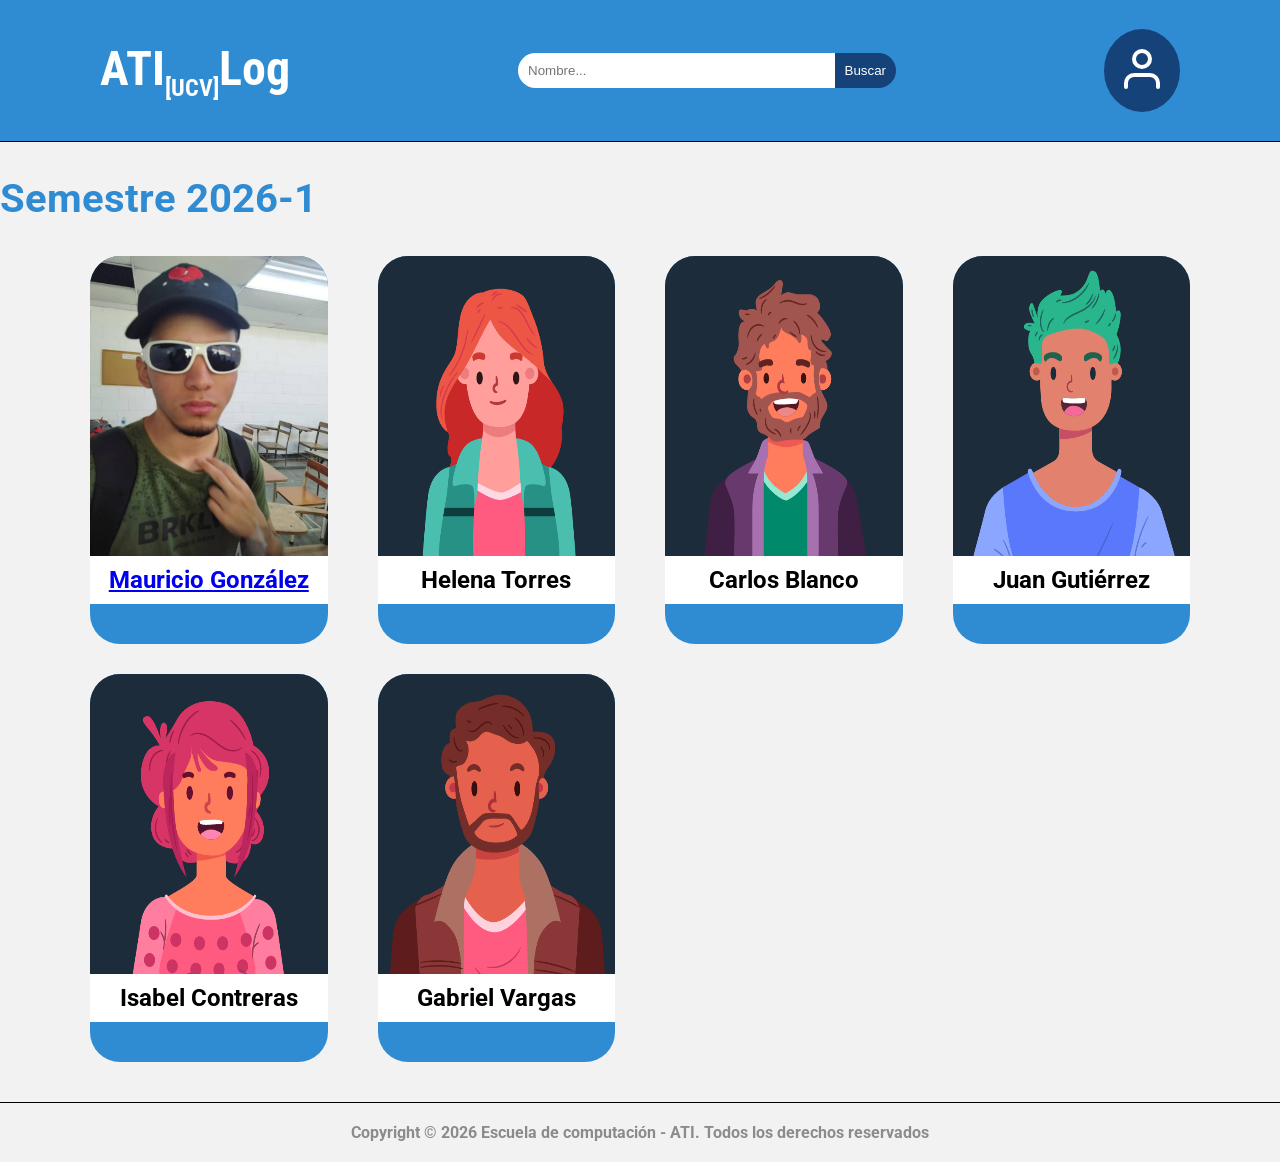
==== index.html @ 0d2f116d "Hecho responsive para escritorio Hecho responsive para escritorio, creo, ahora momento de implementa" ====
<!DOCTYPE html>
<html lang="es">
<head>
    <meta charset="UTF-8">
    <meta name="viewport" content="width=device-width, initial-scale=1.0">
    <link rel="icon" sizes="32x32" href="/icon/cropped-logonuevo-32x32.png">
    <link rel="icon" sizes="192x192" href="/icon/cropped-logonuevo-192x192.png">
    <link rel="stylesheet" href="/css/style.css">
    <title>ATI[UCV]Log 2026-1</title>
</head>
<body>

    <header>
        <nav>
            <h1>ATI<sub>[UCV]</sub>Log</h1>
            <div id="barraBusqueda">
                <input id="searchBar" type="search" placeholder="Nombre...">
                <input id="searchButton" type="submit" value="Buscar">
            </div>
            <button><img src="icon/userIcon.svg"></button>
        </nav>
    </header>
    <section>
        <h1>Semestre 2026-1</h1>
        <div id="perfiles">

            <a href="/30722334/profile.html">
                <div class="perfil">
                    <img src="/30722334/30722334.jpeg" alt="Foto de perfil">
                    <h2>Mauricio González</h2>
                </div>
            </a>
            <div class="perfil">
                <img src="/Dummies/Dummy1.png" alt="Foto de perfil">
                <h2>Helena Torres</h2>
            </div>
            <div class="perfil">
                <img src="/Dummies/Dummy2.png" alt="Foto de perfil">
                <h2>Carlos Blanco</h2>
            </div>
            <div class="perfil">
                <img src="/Dummies/Dummy3.png" alt="Foto de perfil">
                <h2>Juan Gutiérrez</h2>
            </div>
            <div class="perfil">
                <img src="/Dummies/Dummy4.png" alt="Foto de perfil">
                <h2>Isabel Contreras</h2>
            </div>
            <div class="perfil">
                <img src="/Dummies/Dummy5.png" alt="Foto de perfil">
                <h2>Gabriel Vargas</h2>
            </div>

        </div>
    </section>
    <footer>
        <p>Copyright &copy; 2026 Escuela de computación - ATI. Todos los derechos reservados</p>
    </footer>
    
</body>
</html>
---- css/style.css ----
@import "/css/_theme.css";
body {
    margin: 0%;
    font-family: var(--primary-font);
    background-color: var(--grey-50);
}

header {
    border-color: var(--gray-800);
    border-bottom: 1px solid;
    background-color: var(--main-color);
    font-family: var(--condensed-font);


    h1 {
       color: var(--white);
        font-size: 3em; 
    }

    sub{
        font-size: 0.5em;
    }
}

nav {
    display: flex;
    flex-wrap: wrap;
    align-items: center;
    justify-content: space-between;
    padding: 0px 100px 0px 100px;
}

#barraBusqueda {
    display: flex;
    align-items: center;
    margin-left: 20px;
    width: 35%;
}

#searchBar {
    flex: 1;
    padding: 10px;
    border-bottom-left-radius: 20px;
    border-top-left-radius: 20px;
    margin-right: 0px;
    width: auto;
    border: none;
}

#searchButton {
    padding: 10px;
    border-bottom-right-radius: 20px;
    border-top-right-radius: 20px;
    margin-left: 0px;
    width: auto;
    border: none;
    background-color: var(--accent-color);
    color: var(--white);
}

button {
    background-color: var(--accent-color);
    border: none;
    border-radius: 100%;
    padding: 20px;
}

#perfiles {
    display: grid;
    grid-template-columns: repeat(auto-fit, minmax(250px, 1fr));;
    gap: 30px;
    margin: 25px 80px 40px 80px;
}


.perfil {
    background-color: var(--main-color);
    display: flex;
    flex-direction: column;
    align-items: center;
    margin: 0px 10px 0px 10px;
    padding-bottom: 40px;
    border-radius: 30px;
    transition: transform 0.5s ease, background-color 0.5s ease;

    img {
        width: 100%;
        height: 300px;
        border-radius: 30px 30px 0px 0px;
    }

    h2 {
        background-color: var(--white);
        width: 100%;
        margin: 0px;
        padding: 10px 0px;
        text-align: center;
    }

    &:hover {
        transform: rotate(20deg) scale(1.25);
        background-color: var(--accent-color);
    }
}



footer {
    border-color: var(--gray-600);
    border-top-color: red;
    border-top: 1px solid;

    p {
        color: var(--grey-400);
        text-align: center;
        margin: 20px 0px 20px 0px;
    }
}



/*# PROFILE HTML */

.contenedorPerfil {
    display: flex;
    flex-direction: row;
    flex-wrap: wrap;
    box-shadow: 5px 5px 10px rgba(0, 0, 0, 0.2);
    margin: 0px 0px 20px 0px;
}

h1 {
    font-size: 40px;
    color: var(--main-color);
}

#imagenPerfil {
    flex: 1;
    padding: 0px 10px 0px 0px;
    background: var(--main-color);
    margin-right: 20px;
    
    img {
        width: 100%;
        height: 100%;
        border-bottom-right-radius: 80px;
    }
}

#informacion{
    flex: 2;          
    min-width: 200px;
}


#breve-descripcion-de-mi-persona {
    font-style: italic;
    font-family: var(--flex-font);
}

p {
    font-weight: 700;
}

a:active{
    color: var(--accent-color);
}    

/* Móviles: 320px - 480px */
@media (max-width: 480px) { 

 }

/* Tablets: 481px - 768px */
@media (min-width: 481px) and (max-width: 768px) { 

 }

/* Portátiles pequeños: 769px - 1024px */
@media (min-width: 769px) and (max-width: 1024px) { 

}

/* Escritorio grande: 1025px - 1200px (opcional, casi igual al base) */
@media (min-width: 1025px) and (max-width: 1200px) {
    
}
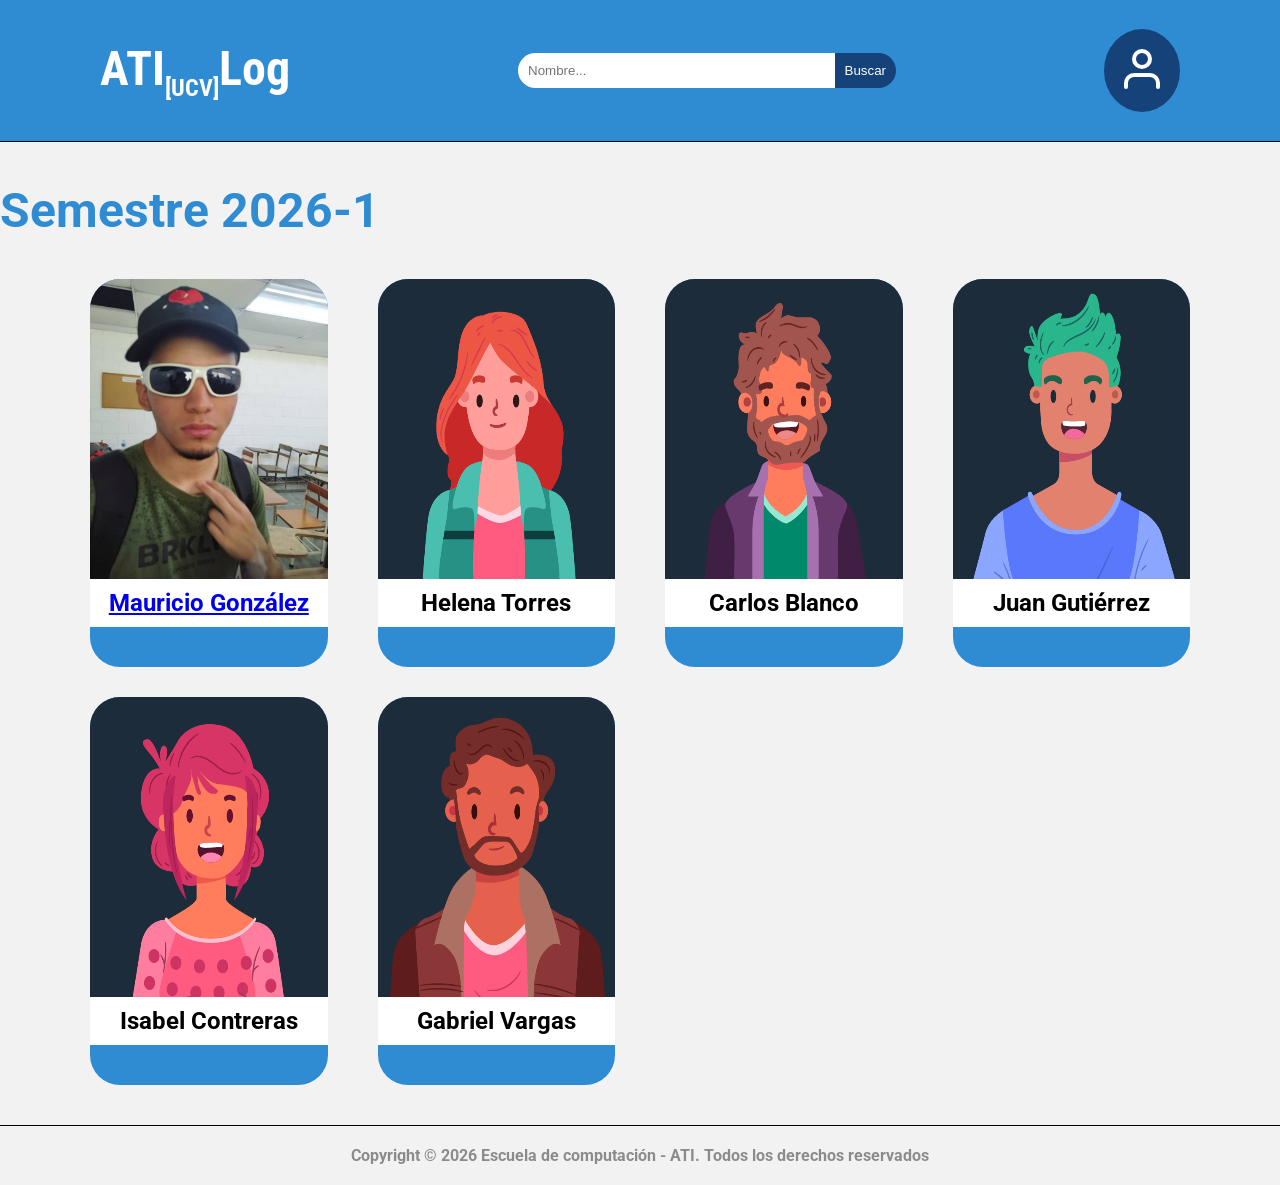
==== commit 6dd6430e: "Hecho Responsive para media 320px-480px" ====
--- a/index.html
+++ b/index.html
@@ -17,7 +17,8 @@
                 <input id="searchBar" type="search" placeholder="Nombre...">
                 <input id="searchButton" type="submit" value="Buscar">
             </div>
-            <button><img src="icon/userIcon.svg"></button>
+            <button id="mobileMenu"><img src="icon/menuIcon.svg"></button>
+            <button id="botonUsuario"><img src="icon/userIcon.svg"></button>
         </nav>
     </header>
     <section>
@@ -26,7 +27,11 @@
 
             <a href="/30722334/profile.html">
                 <div class="perfil">
-                    <img src="/30722334/30722334.jpeg" alt="Foto de perfil">
+                    <picture>
+                        <source media="(max-width: 480px)" srcset="/30722334/30722334Small.jpeg">
+                        <source media="(min-width: 481px)" srcset="/30722334/30722334Big.jpeg">
+                        <img src="/30722334/30722334Big.jpeg" alt="Mauricio González">
+                    </picture>
                     <h2>Mauricio González</h2>
                 </div>
             </a>
--- a/css/style.css
+++ b/css/style.css
@@ -70,6 +70,16 @@
     grid-template-columns: repeat(auto-fit, minmax(250px, 1fr));;
     gap: 30px;
     margin: 25px 80px 40px 80px;
+
+    a {
+        display: block;
+    }
+
+    picture {
+        width: 100%;
+        height: 300px;
+        border-radius: 30px 30px 0px 0px;
+    }
 }
 
 
@@ -130,7 +140,7 @@
 }
 
 h1 {
-    font-size: 40px;
+    font-size: 3em;
     color: var(--main-color);
 }
 
@@ -166,9 +176,52 @@
     color: var(--accent-color);
 }    
 
+
 /* Móviles: 320px - 480px */
 @media (max-width: 480px) { 
 
+    body {
+        font-size: 0.8em;
+    }
+    #barraBusqueda {
+        display: none;
+    }
+    #botonUsuario {
+        display: none;
+    }
+
+    nav {
+
+        display: flex;
+        flex-direction: row;
+        padding: 0px 20px 0px 20px;
+
+        button {
+            background-color: transparent;
+        }
+
+    }
+
+    #perfiles {
+        margin: 25px 20px 40px 20px;
+    }
+
+    .contenedorPerfil {
+        flex-direction: column;
+
+        #imagenPerfil {
+            padding: 0px 0px 10px 0px;
+            margin: 0px;
+        }
+
+        #informacion {
+            h1{
+                font-size: 2.2em;
+            }
+            padding: 0px 30px 0px 30px;
+            margin: 10px;
+        }
+    }
  }
 
 /* Tablets: 481px - 768px */
@@ -182,6 +235,8 @@
 }
 
 /* Escritorio grande: 1025px - 1200px (opcional, casi igual al base) */
-@media (min-width: 1025px) and (max-width: 1200px) {
-    
+@media (min-width: 1025px) {
+    #mobileMenu {
+        display: none;
+    }
 }
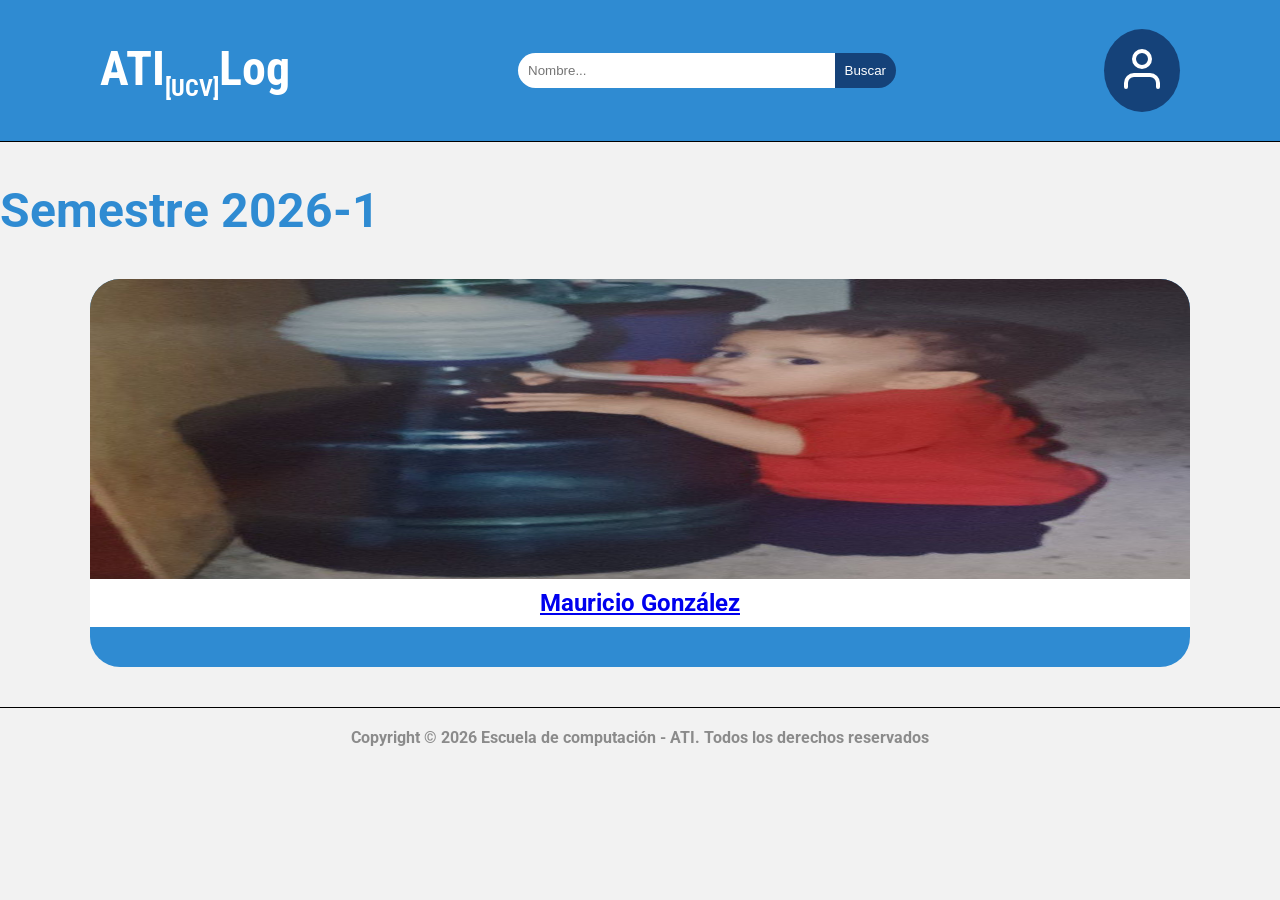
==== commit 64fedbbc: "sin dummies" ====
--- a/index.html
+++ b/index.html
@@ -35,26 +35,6 @@
                     <h2>Mauricio González</h2>
                 </div>
             </a>
-            <div class="perfil">
-                <img src="/Dummies/Dummy1.png" alt="Foto de perfil">
-                <h2>Helena Torres</h2>
-            </div>
-            <div class="perfil">
-                <img src="/Dummies/Dummy2.png" alt="Foto de perfil">
-                <h2>Carlos Blanco</h2>
-            </div>
-            <div class="perfil">
-                <img src="/Dummies/Dummy3.png" alt="Foto de perfil">
-                <h2>Juan Gutiérrez</h2>
-            </div>
-            <div class="perfil">
-                <img src="/Dummies/Dummy4.png" alt="Foto de perfil">
-                <h2>Isabel Contreras</h2>
-            </div>
-            <div class="perfil">
-                <img src="/Dummies/Dummy5.png" alt="Foto de perfil">
-                <h2>Gabriel Vargas</h2>
-            </div>
 
         </div>
     </section>
--- a/css/style.css
+++ b/css/style.css
@@ -176,6 +176,14 @@
     color: var(--accent-color);
 }    
 
+table {
+    font-size: 1.5em;
+}
+
+td {
+    padding: 10px 10px 10px 0px;
+}
+
 
 /* Móviles: 320px - 480px */
 @media (max-width: 480px) { 
@@ -193,7 +201,6 @@
     nav {
 
         display: flex;
-        flex-direction: row;
         padding: 0px 20px 0px 20px;
 
         button {
@@ -222,16 +229,57 @@
             margin: 10px;
         }
     }
+
+    table {
+        font-size: 1.2em;
+    }
  }
 
 /* Tablets: 481px - 768px */
 @media (min-width: 481px) and (max-width: 768px) { 
-
+    #barraBusqueda {
+        display: none;
+    }
+    #botonUsuario {
+        display: none;
+    }
+    nav {
+
+        display: flex;
+        padding: 0px 20px 0px 20px;
+
+        button {
+            background-color: transparent;
+        }
+
+    }
+    .contenedorPerfil {
+        flex-direction: column;
+
+        #imagenPerfil {
+            padding: 0px 0px 10px 0px;
+            margin: 0px;
+        }
+
+        #informacion {
+            h1{
+                font-size: 2.2em;
+            }
+            padding: 0px 30px 0px 30px;
+            margin: 10px;
+        }
+    }
+
+    table {
+        font-size: 1.2em;
+    }
  }
 
 /* Portátiles pequeños: 769px - 1024px */
 @media (min-width: 769px) and (max-width: 1024px) { 
-
+    #mobileMenu {
+        display: none;
+    }
 }
 
 /* Escritorio grande: 1025px - 1200px (opcional, casi igual al base) */
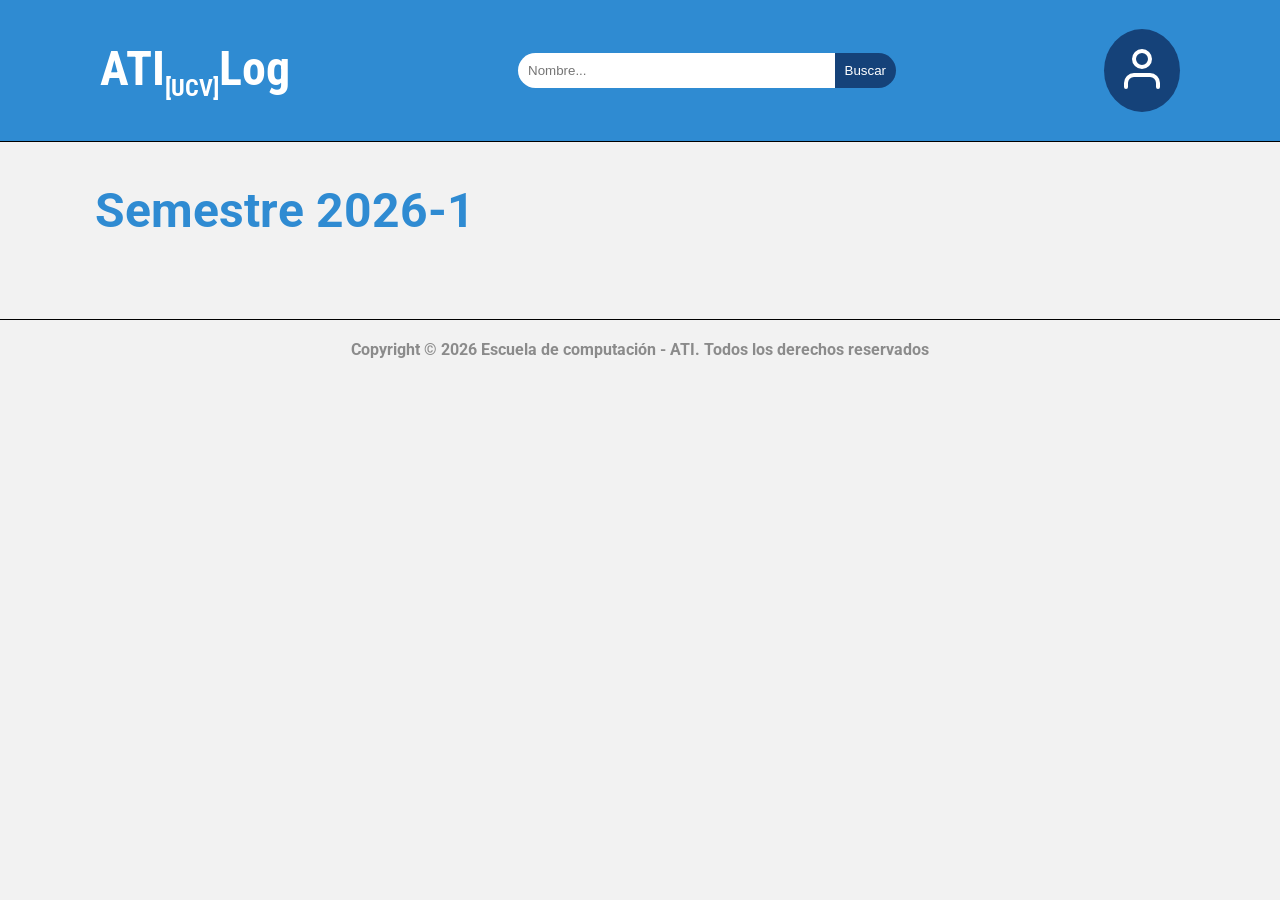
==== commit bbf3b568: "configuración desde javascript" ====
--- a/index.html
+++ b/index.html
@@ -7,39 +7,30 @@
     <link rel="icon" sizes="192x192" href="/icon/cropped-logonuevo-192x192.png">
     <link rel="stylesheet" href="/css/style.css">
     <title>ATI[UCV]Log 2026-1</title>
+    <script type="text/javascript" src="/conf/configES.json"></script>
+    <script type="text/javascript" src="js/index.js" defer></script>
 </head>
 <body>
 
     <header>
         <nav>
-            <h1>ATI<sub>[UCV]</sub>Log</h1>
+            <h1 id="appTitle"></h1>
             <div id="barraBusqueda">
                 <input id="searchBar" type="search" placeholder="Nombre...">
-                <input id="searchButton" type="submit" value="Buscar">
+                <button id="searchButton" type="submit"></button>
             </div>
             <button id="mobileMenu"><img src="icon/menuIcon.svg"></button>
             <button id="botonUsuario"><img src="icon/userIcon.svg"></button>
         </nav>
     </header>
     <section>
-        <h1>Semestre 2026-1</h1>
+        <h1 id="semester"></h1>
         <div id="perfiles">
-
-            <a href="/30722334/profile.html">
-                <div class="perfil">
-                    <picture>
-                        <source media="(max-width: 480px)" srcset="/30722334/30722334Small.jpeg">
-                        <source media="(min-width: 481px)" srcset="/30722334/30722334Big.jpeg">
-                        <img src="/30722334/30722334Big.jpeg" alt="Mauricio González">
-                    </picture>
-                    <h2>Mauricio González</h2>
-                </div>
-            </a>
 
         </div>
     </section>
-    <footer>
-        <p>Copyright &copy; 2026 Escuela de computación - ATI. Todos los derechos reservados</p>
+    <footer >
+        <p id="footerText"></p>
     </footer>
     
 </body>
--- a/css/style.css
+++ b/css/style.css
@@ -13,12 +13,18 @@
 
 
     h1 {
-       color: var(--white);
+        color: var(--white);
         font-size: 3em; 
     }
 
     sub{
         font-size: 0.5em;
+    }
+}
+
+section {
+    h1 {
+        margin-left: 95px;
     }
 }
 
@@ -49,6 +55,8 @@
 
 #searchButton {
     padding: 10px;
+    border-top-left-radius: 0px ;
+    border-bottom-left-radius: 0px ;
     border-bottom-right-radius: 20px;
     border-top-right-radius: 20px;
     margin-left: 0px;
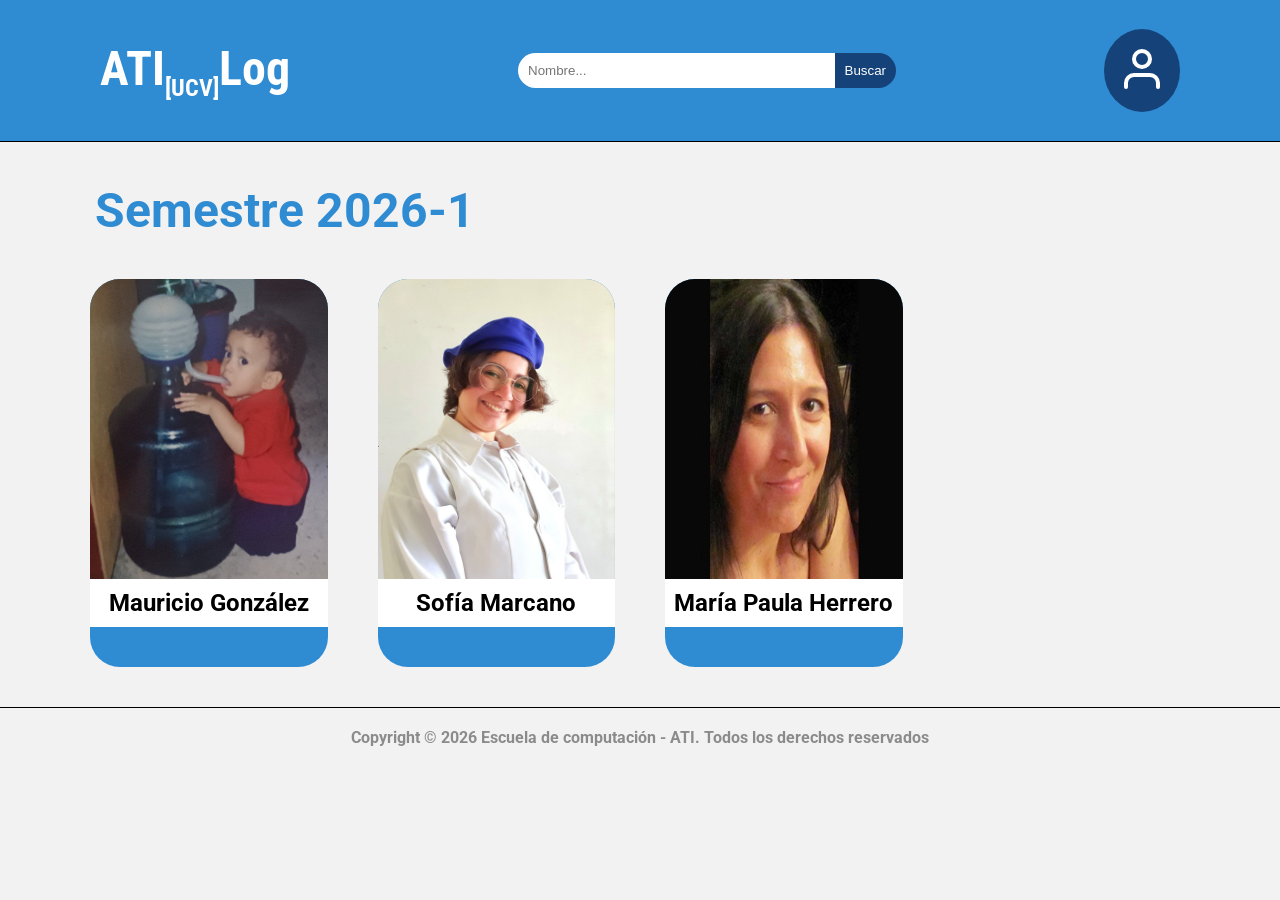
==== commit 954f3ae2: "listado de perfiles dinámico usando javascript" ====
--- a/index.html
+++ b/index.html
@@ -8,6 +8,7 @@
     <link rel="stylesheet" href="/css/style.css">
     <title>ATI[UCV]Log 2026-1</title>
     <script type="text/javascript" src="/conf/configES.json"></script>
+    <script type="text/javascript" src="/data/index.json"></script>
     <script type="text/javascript" src="js/index.js" defer></script>
 </head>
 <body>
--- a/css/style.css
+++ b/css/style.css
@@ -75,7 +75,7 @@
 
 #perfiles {
     display: grid;
-    grid-template-columns: repeat(auto-fit, minmax(250px, 1fr));;
+    grid-template-columns: repeat(auto-fill, minmax(250px, 1fr));;
     gap: 30px;
     margin: 25px 80px 40px 80px;
 
@@ -288,6 +288,7 @@
     #mobileMenu {
         display: none;
     }
+    
 }
 
 /* Escritorio grande: 1025px - 1200px (opcional, casi igual al base) */
@@ -295,4 +296,5 @@
     #mobileMenu {
         display: none;
     }
+
 }
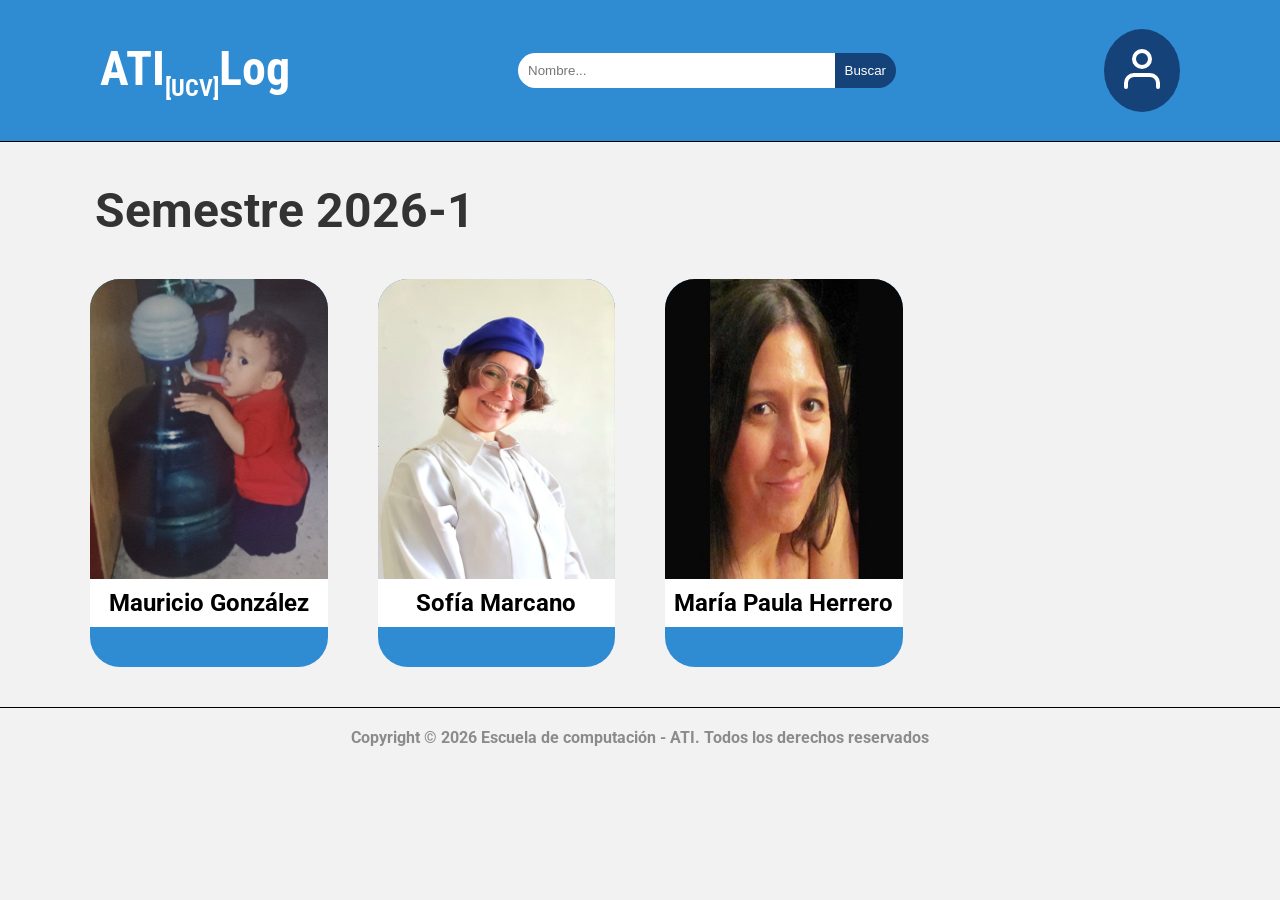
==== commit 80952fc0: "búsqueda de perfiles" ====
--- a/index.html
+++ b/index.html
@@ -7,7 +7,6 @@
     <link rel="icon" sizes="192x192" href="/icon/cropped-logonuevo-192x192.png">
     <link rel="stylesheet" href="/css/style.css">
     <title>ATI[UCV]Log 2026-1</title>
-    <script type="text/javascript" src="/conf/configES.json"></script>
     <script type="text/javascript" src="/data/index.json"></script>
     <script type="text/javascript" src="js/index.js" defer></script>
 </head>
@@ -27,8 +26,8 @@
     <section>
         <h1 id="semester"></h1>
         <div id="perfiles">
-
         </div>
+        <p id="noResultsText"></p>
     </section>
     <footer >
         <p id="footerText"></p>
--- a/css/style.css
+++ b/css/style.css
@@ -22,11 +22,6 @@
     }
 }
 
-section {
-    h1 {
-        margin-left: 95px;
-    }
-}
 
 nav {
     display: flex;
@@ -34,6 +29,12 @@
     align-items: center;
     justify-content: space-between;
     padding: 0px 100px 0px 100px;
+}
+
+
+#semester{
+    margin-left: 95px;
+    color: var(--grey-800);
 }
 
 #barraBusqueda {
@@ -90,6 +91,13 @@
     }
 }
 
+#noResultsText {
+    text-align: center;
+    color: var(--accent-color);
+    font-weight: 500;
+    font-size: 1.2em;
+}
+
 
 .perfil {
     background-color: var(--main-color);
